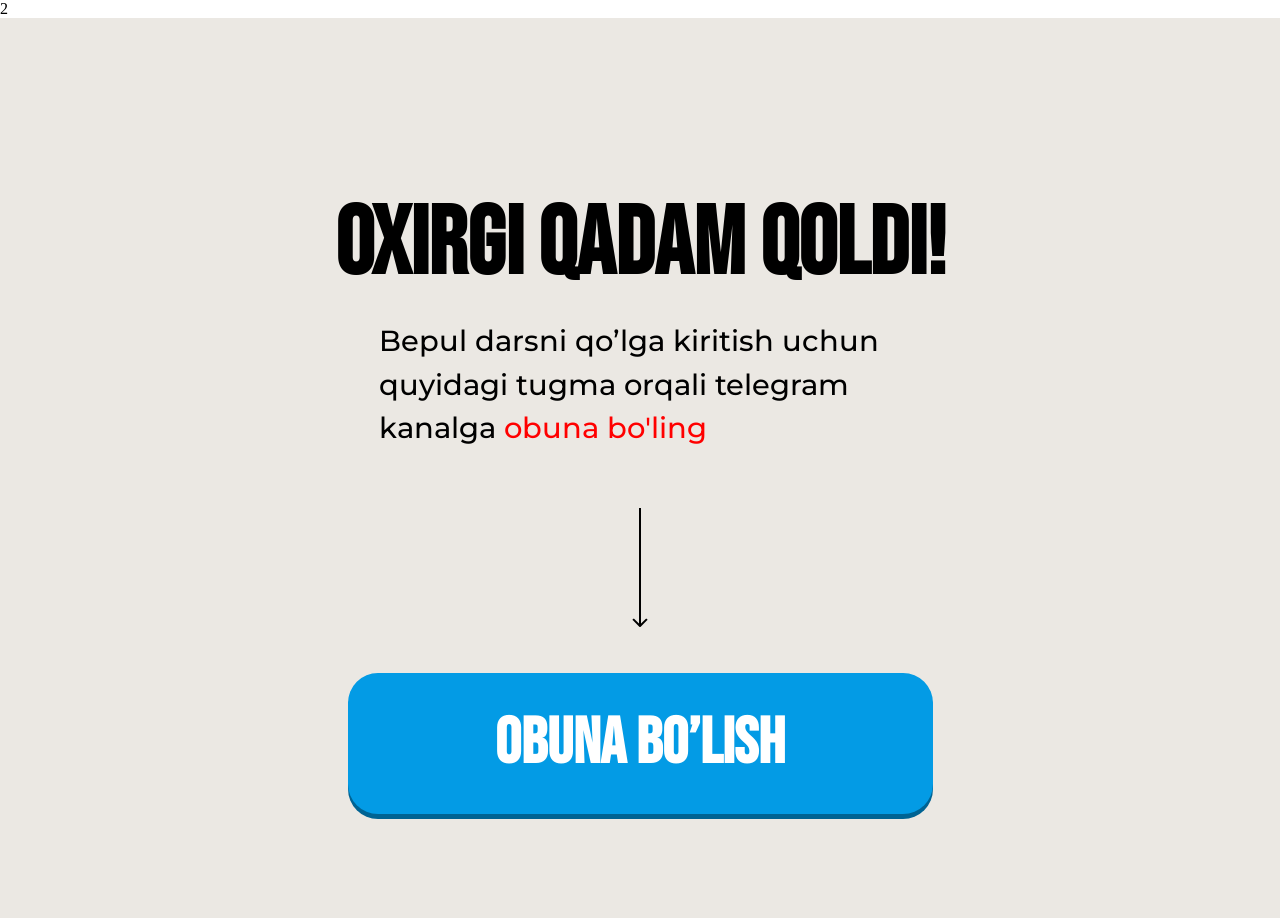
==== thankYou.html @ af2c6c59 "add" ====
2<!DOCTYPE html>
<html lang="uz">
<head>
  <meta charset="UTF-8" />
  <meta name="viewport" content="width=device-width, initial-scale=1.0" />
  <title>Obuna Bo'lish</title>
  <style>* {margin: 0;padding: 0;box-sizing: border-box;}.header {padding-top: 0px;padding-bottom: 0px;background-color: #ebe8e3;min-height: 100vh;padding-top: 180px;}.header-container {margin-left: auto;margin-right: auto;max-width: 671px;width: 100%;display: flex;background-repeat: no-repeat;padding-left: 20px;padding-right: 20px;}.hero-left {max-width: 903px;width: 100%;display: flex;flex-direction: column;align-items: center;}.hero-title {font-family: "Bebas Neue", sans-serif;font-weight: 700;font-size: 96px;line-height: 100%;letter-spacing: 0%;text-align: center;margin-bottom: 25px;text-transform: uppercase;max-width: 622px;}.hero-text {font-family: "Montserrat", sans-serif;font-weight: 500;font-size: clamp(17px ,5vw, 29px);line-height: 150%;letter-spacing: 0%;margin-bottom: 58px;max-width: 522px;}.hero-text>a {color: #ff0000;text-decoration: none;}.hero-btn-box {max-width: 585px;width: 100%;}.hero-img {text-align: center;align-items: center;justify-content: center;margin-bottom: 46px;display: flex;margin-left: auto;margin-right: auto;}.hero-btn {display: flex;align-items: center;justify-content: center;font-family: "Bebas Neue", sans-serif;font-weight: 700;font-size: 64px;line-height: 100%;text-align: center;padding: 39px 0px 38px 0px;background-color: #039BE5; box-shadow: 0px 5px 0px 0px #006393;color: white;border-radius: 30px;max-width: 585px;width: 100%;border: none;text-transform: uppercase;margin-bottom: 42px;text-decoration: none;max-height: 142px;}.hero-box {padding: 0 35px 0 20px;border-radius: 10px;border: 1px solid #bcbcbc;background-color: #fff;max-width: 585px;width: 100%;display: flex;align-items: center;gap: 12px;}.hero-box-text {font-family: "Montserrat", sans-serif;font-weight: 600;font-size: 16px;line-height: 100%;letter-spacing: 0%;}.img {display: none;}.hero-box-img {width: 70px;min-height: 70px;}@media (max-width: 500px) {.header {padding-top: 30%;padding-bottom: 0px;background-image: none;}.hero-left {display: block;}.header-container {margin-left: auto;margin-right: auto;text-align: center;padding-left: 10px;padding-right: 10px;}.hero-title {font-weight: 700;font-size: 40px;line-height: 100%;letter-spacing: 0%;text-align: center;margin-bottom: 5px;}.hero-img {margin-bottom: 24px;height: 69px;}.hero-btn {font-weight: 700;font-size: 32px;line-height: 100%;letter-spacing: 0%;text-align: center;padding: 23px 0px 20px 0px;border-radius: 30px;max-width: 345px;width: 100%;margin-left: auto;margin-right: auto;margin-bottom: 25px;}.hero-box {padding: 5px 10px 10px 9px;border-radius: 10px;text-align: left;max-width: 372px;margin-left: auto;margin-right: auto;}.hero-box-img {max-width: 41px;width: 41px;min-width: 41px;height: auto;object-fit: contain;min-height: 40px;}.hero-box-text {font-weight: 600;font-size: 11px;line-height: 130%;letter-spacing: 0%;padding-top: 3px;padding-bottom: 2px;}.img {display: flex;max-width: 632px;width: 100%;margin-left: auto;margin-right: auto;width: 100%;object-fit: cover;height: auto;}}.footer {padding-top: 25px;padding-bottom: 25px;background-color: black;}.footer__container {display: flex;align-items: center;justify-content: center;}.footer__link {color: white;font-size: 16px;font-weight: 400;font-family: sans-serif;text-decoration: none;b {font-weight: 700;text-decoration: underline;}}</style>
  <link rel="preload" href="https://fonts.googleapis.com/css2?family=Bebas+Neue" as="style" />
  <link rel="preload" href="https://fonts.googleapis.com/css2?family=Montserrat:wght@500;600;700" as="style" />
  <link href="https://fonts.googleapis.com/css2?family=Bebas+Neue&family=Montserrat:wght@500;600;700&display=swap"
    rel="stylesheet" />
</head>
<body>
  <section class="header">
    <div class="header-container">
      <div class="hero-left">
        <h2 class="hero-title">oxirgi qadam qoldi!</h2>
        <p class="hero-text">
          Bepul darsni qo’lga kiritish uchun <br> quyidagi tugma orqali telegram kanalga <span style="color: #ff0000;">obuna bo'ling</span>
        </p>
        <div class="hero-btn-box">
          <img class="hero-img" src="/images/strelka.svg" alt="Arrow icon" />
          <a href="#" class="hero-btn thankYouBtn">obuna bo’lish</a>
        </div>
      </div>
    </div>
  </section>
  <script defer src="./js/thankYou.js"></script>
</body>
</html>
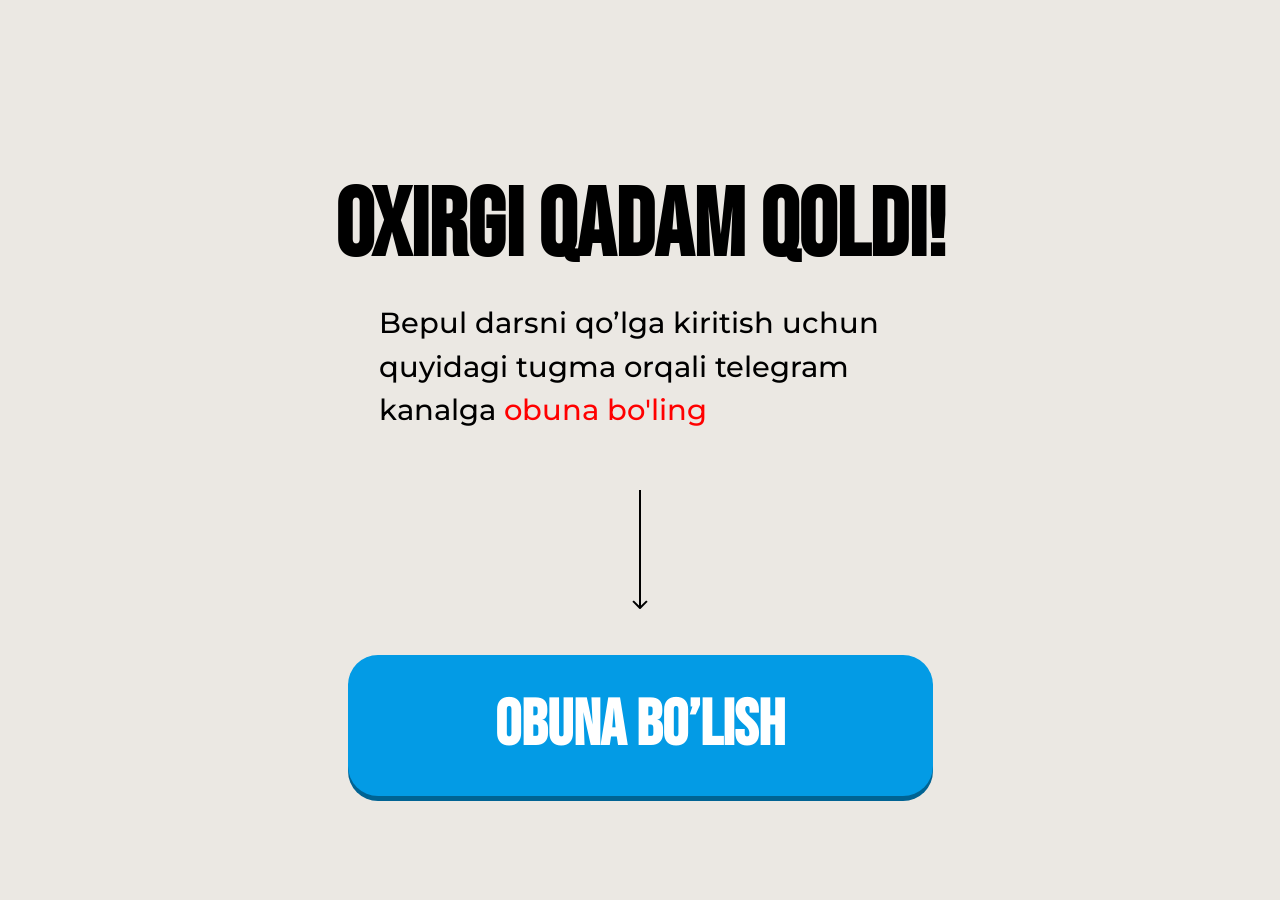
==== commit 6b72c8d1: "add" ====
--- a/thankYou.html
+++ b/thankYou.html
@@ -1,4 +1,4 @@
-2<!DOCTYPE html>
+<!DOCTYPE html>
 <html lang="uz">
 <head>
   <meta charset="UTF-8" />
